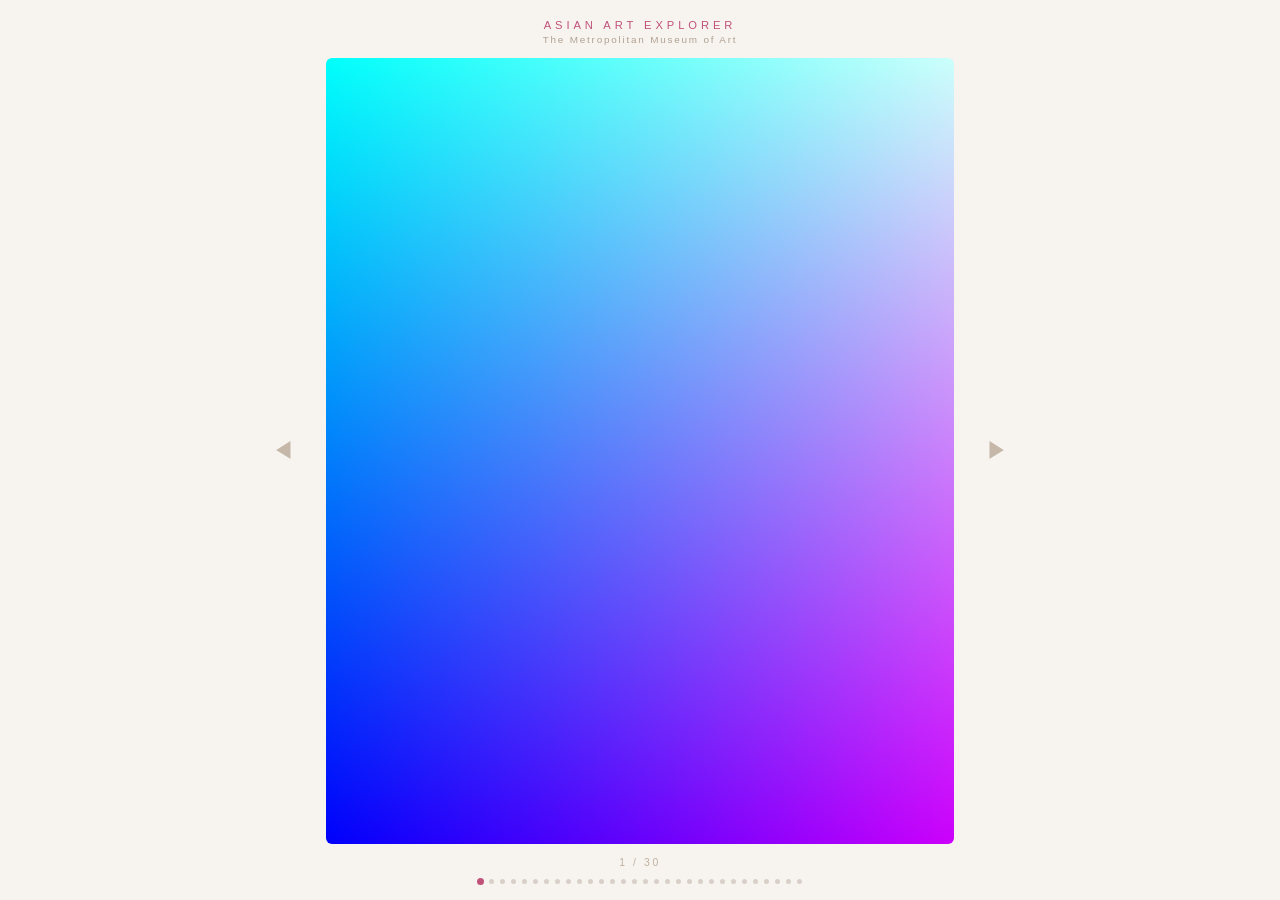
==== index.html @ 0840e2eb "index" ====
<!doctype html>
<html lang="zh-TW">
  <head>
    <meta charset="UTF-8" />
    <meta name="viewport" content="width=device-width, initial-scale=1.0" />
    <title>Asian Art Explorer</title>
    <link rel="stylesheet" href="asian_art_explorer.css" />
  </head>
  <body>

    <header>
      <h1>Asian Art Explorer</h1>
      <p>The Metropolitan Museum of Art</p>
    </header>

    <div class="stage">
      <button class="nav-btn" id="prev" aria-label="prev">◀</button>

      <div class="artwork-wrap" id="artwork-wrap">
        <canvas class="shader-canvas" id="shader-canvas"></canvas>
        <img class="artwork-img" id="artwork-img" alt="" />

        <div class="info-overlay" id="info-overlay">
          <span class="info-badge" id="info-badge"></span>
          <div class="info-title" id="info-title"></div>
          <div class="info-title-en" id="info-title-en"></div>
          <div class="info-meta" id="info-meta"></div>
          <div class="info-desc" id="info-desc"></div>
          <div class="close-hint">click again to close</div>
        </div>
      </div>

      <button class="nav-btn" id="next" aria-label="next">▶</button>
    </div>

    <footer>
      <div class="counter" id="counter"></div>
      <div class="dots" id="dots"></div>
    </footer>

    <script src="asian_art_explorer.js"></script>
  </body>
</html>
---- asian_art_explorer.css ----
* { box-sizing: border-box; margin: 0; padding: 0; }

:root {
  --accent: #8a7a6a;
  --fade: 0.45s;
}

html, body {
  height: 100%;
  overflow: hidden;
}

body {
  background: #f7f4f0;
  color: #2d2520;
  font-family: 'Helvetica Neue', 'Hiragino Sans', Arial, sans-serif;
  display: flex;
  flex-direction: column;
  align-items: center;
  transition: background var(--fade);
}

header {
  text-align: center;
  padding: 1.2rem 1rem 0.8rem;
  flex-shrink: 0;
}
header h1 {
  font-size: 0.7rem;
  font-weight: 400;
  letter-spacing: 0.35em;
  text-transform: uppercase;
  color: var(--accent);
  margin-bottom: 0.2rem;
  transition: color var(--fade);
}
header p {
  font-size: 0.62rem;
  letter-spacing: 0.18em;
  color: #b0a090;
}

.stage {
  flex: 1;
  display: flex;
  align-items: center;
  justify-content: center;
  gap: 1.5rem;
  width: 100%;
  max-width: 700px;
  padding: 0 1rem;
  min-height: 0;
}

.nav-btn {
  background: none;
  border: none;
  cursor: pointer;
  color: #c5b8a8;
  font-size: 1.4rem;
  padding: 0.5rem;
  transition: color 0.2s, transform 0.2s;
  flex-shrink: 0;
  user-select: none;
  line-height: 1;
}
.nav-btn:hover { color: var(--accent); transform: scale(1.2); }

.artwork-wrap {
  position: relative;
  cursor: pointer;
  height: 100%;
  max-height: 100%;
  aspect-ratio: 4 / 5;
}

.artwork-img,
.shader-canvas {
  width: 100%;
  height: 100%;
  border-radius: 6px;
  display: block;
  object-fit: cover;
}

.artwork-img {
  opacity: 0;
  transition: opacity var(--fade);
  background: #e8e0d8;
  position: absolute;
  top: 0; left: 0;
}
.artwork-img.loaded { opacity: 1; }

.shader-canvas {
  display: none;
  position: absolute;
  top: 0; left: 0;
}

/* ── 資訊浮層 ── */
.info-overlay {
  position: absolute;
  inset: 0;
  border-radius: 6px;
  background: rgba(15, 10, 8, 0.84);
  backdrop-filter: blur(4px);
  display: flex;
  flex-direction: column;
  justify-content: flex-end;
  padding: 1.6rem 1.4rem;
  opacity: 0;
  pointer-events: none;
  transition: opacity 0.3s;
  z-index: 10;
}
.info-overlay.visible {
  opacity: 1;
  pointer-events: auto;
}

.info-badge {
  display: inline-block;
  font-size: 0.58rem;
  letter-spacing: 0.2em;
  text-transform: uppercase;
  padding: 2px 10px;
  border-radius: 20px;
  color: white;
  margin-bottom: 0.7rem;
  width: fit-content;
  background: var(--accent);
  transition: background var(--fade);
}
.info-title {
  font-size: 0.95rem;
  font-weight: 500;
  color: #f5f0eb;
  line-height: 1.5;
  margin-bottom: 0.2rem;
}
.info-title-en {
  font-size: 0.68rem;
  color: #a09080;
  font-style: italic;
  margin-bottom: 0.7rem;
}
.info-meta {
  font-size: 0.68rem;
  color: #c0b0a0;
  line-height: 1.8;
}
.info-desc {
  font-size: 0.7rem;
  color: #d0c4b8;
  line-height: 1.7;
  margin-top: 0.6rem;
  border-top: 1px solid rgba(255,255,255,0.1);
  padding-top: 0.6rem;
}
.close-hint {
  font-size: 0.58rem;
  color: #605040;
  margin-top: 0.7rem;
  letter-spacing: 0.1em;
}

/* ── 底部 ── */
footer {
  text-align: center;
  padding: 0.8rem 1rem 1rem;
  flex-shrink: 0;
}
.counter {
  font-size: 0.65rem;
  letter-spacing: 0.25em;
  color: #c0b0a0;
  margin-bottom: 0.7rem;
}
.dots {
  display: flex;
  gap: 6px;
  justify-content: center;
}
.dot {
  width: 5px;
  height: 5px;
  border-radius: 50%;
  background: #d8cfc8;
  transition: background 0.3s, transform 0.3s;
  cursor: pointer;
}
.dot.current {
  background: var(--accent);
  transform: scale(1.4);
  transition: background var(--fade), transform 0.3s;
}

/* ── Conditional styling: accent color by region ── */
body[data-region="China"]         { --accent: #b03a2e; }
body[data-region="Japan"]         { --accent: #c0527a; }
body[data-region="Korea"]         { --accent: #2471a3; }
body[data-region="India"]         { --accent: #b9770e; }
body[data-region="Southeast Asia"]{ --accent: #1e8449; }
body[data-region="Islamic World"] { --accent: #1a6b8a; }
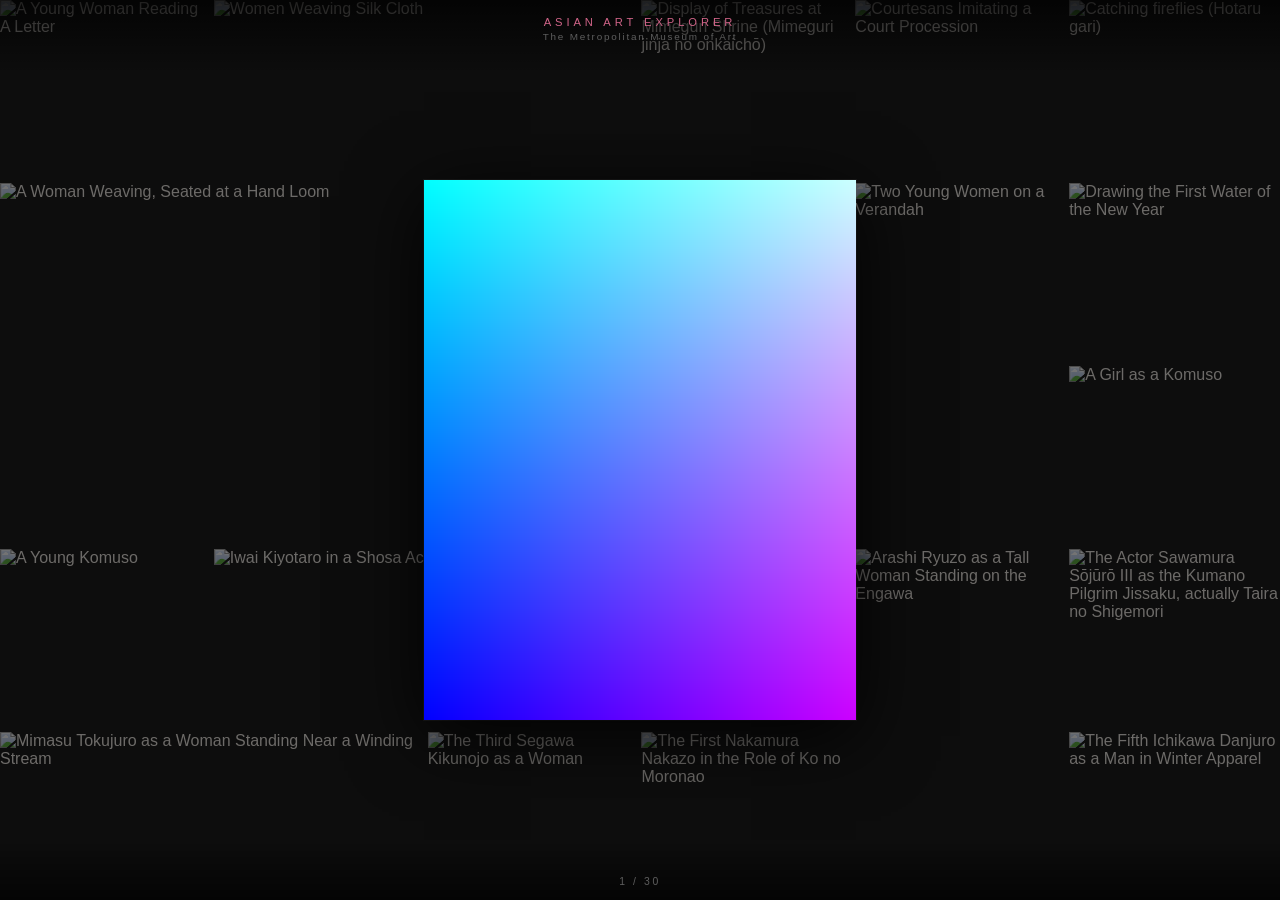
==== commit d2434e47: "change website style" ====
--- a/index.html
+++ b/index.html
@@ -8,14 +8,14 @@
   </head>
   <body>
 
+    <div class="bg-grid" id="bg-grid"></div>
+
     <header>
       <h1>Asian Art Explorer</h1>
       <p>The Metropolitan Museum of Art</p>
     </header>
 
     <div class="stage">
-      <button class="nav-btn" id="prev" aria-label="prev">◀</button>
-
       <div class="artwork-wrap" id="artwork-wrap">
         <canvas class="shader-canvas" id="shader-canvas"></canvas>
         <img class="artwork-img" id="artwork-img" alt="" />
@@ -29,13 +29,10 @@
           <div class="close-hint">click again to close</div>
         </div>
       </div>
-
-      <button class="nav-btn" id="next" aria-label="next">▶</button>
     </div>
 
     <footer>
       <div class="counter" id="counter"></div>
-      <div class="dots" id="dots"></div>
     </footer>
 
     <script src="asian_art_explorer.js"></script>
--- a/asian_art_explorer.css
+++ b/asian_art_explorer.css
@@ -1,30 +1,77 @@
-* { box-sizing: border-box; margin: 0; padding: 0; }
+* {
+  box-sizing: border-box;
+  margin: 0;
+  padding: 0;
+}
 
 :root {
   --accent: #8a7a6a;
   --fade: 0.45s;
 }
 
-html, body {
+html,
+body {
   height: 100%;
   overflow: hidden;
 }
 
 body {
-  background: #f7f4f0;
-  color: #2d2520;
-  font-family: 'Helvetica Neue', 'Hiragino Sans', Arial, sans-serif;
-  display: flex;
-  flex-direction: column;
-  align-items: center;
-  transition: background var(--fade);
+  background: #111;
+  color: #f0ebe5;
+  font-family: "Helvetica Neue", "Hiragino Sans", Arial, sans-serif;
+}
+
+.bg-grid {
+  position: fixed;
+  inset: 0;
+  z-index: 0;
+  display: grid;
+  grid-template-columns: repeat(6, 1fr);
+  grid-auto-rows: 20vh;
+  grid-auto-flow: dense;
+  gap: 3px;
+  background: #0d0d0d;
+  overflow: hidden;
+}
+
+.bg-cell {
+  overflow: hidden;
+  cursor: pointer;
+  position: relative;
+}
+
+.bg-cell img {
+  width: 100%;
+  height: 100%;
+  object-fit: cover;
+  opacity: 0.42;
+  transition:
+    opacity 0.3s,
+    transform 0.4s;
+  display: block;
+}
+
+.bg-cell:hover img {
+  opacity: 0.72;
+  transform: scale(1.04);
 }
 
 header {
+  position: fixed;
+  top: 0;
+  left: 0;
+  right: 0;
+  z-index: 20;
   text-align: center;
-  padding: 1.2rem 1rem 0.8rem;
-  flex-shrink: 0;
-}
+  padding: 1rem 1rem 2rem;
+  background: linear-gradient(
+    to bottom,
+    rgba(0, 0, 0, 0.72) 0%,
+    transparent 100%
+  );
+  pointer-events: none;
+}
+
 header h1 {
   font-size: 0.7rem;
   font-weight: 400;
@@ -34,51 +81,40 @@
   margin-bottom: 0.2rem;
   transition: color var(--fade);
 }
+
 header p {
   font-size: 0.62rem;
   letter-spacing: 0.18em;
-  color: #b0a090;
+  color: rgba(255, 255, 255, 0.35);
 }
 
 .stage {
-  flex: 1;
+  position: fixed;
+  inset: 0;
+  z-index: 10;
   display: flex;
   align-items: center;
   justify-content: center;
-  gap: 1.5rem;
-  width: 100%;
-  max-width: 700px;
-  padding: 0 1rem;
-  min-height: 0;
-}
-
-.nav-btn {
-  background: none;
-  border: none;
-  cursor: pointer;
-  color: #c5b8a8;
-  font-size: 1.4rem;
-  padding: 0.5rem;
-  transition: color 0.2s, transform 0.2s;
-  flex-shrink: 0;
-  user-select: none;
-  line-height: 1;
-}
-.nav-btn:hover { color: var(--accent); transform: scale(1.2); }
+  pointer-events: none;
+}
 
 .artwork-wrap {
+  pointer-events: auto;
   position: relative;
   cursor: pointer;
-  height: 100%;
-  max-height: 100%;
+  height: 60vh;
   aspect-ratio: 4 / 5;
+  border-radius: 0px;
+  box-shadow:
+    0 16px 70px rgba(0, 0, 0, 0.9),
+    0 0 0 1px rgba(255, 255, 255, 0.06);
 }
 
 .artwork-img,
 .shader-canvas {
   width: 100%;
   height: 100%;
-  border-radius: 6px;
+  border-radius: 0px;
   display: block;
   object-fit: cover;
 }
@@ -86,24 +122,27 @@
 .artwork-img {
   opacity: 0;
   transition: opacity var(--fade);
-  background: #e8e0d8;
+  background: #2a2420;
   position: absolute;
-  top: 0; left: 0;
-}
-.artwork-img.loaded { opacity: 1; }
+  top: 0;
+  left: 0;
+}
+.artwork-img.loaded {
+  opacity: 1;
+}
 
 .shader-canvas {
   display: none;
   position: absolute;
-  top: 0; left: 0;
-}
-
-/* ── 資訊浮層 ── */
+  top: 0;
+  left: 0;
+}
+
 .info-overlay {
   position: absolute;
   inset: 0;
-  border-radius: 6px;
-  background: rgba(15, 10, 8, 0.84);
+  border-radius: 0px;
+  background: rgba(10, 6, 4, 0.88);
   backdrop-filter: blur(4px);
   display: flex;
   flex-direction: column;
@@ -155,7 +194,7 @@
   color: #d0c4b8;
   line-height: 1.7;
   margin-top: 0.6rem;
-  border-top: 1px solid rgba(255,255,255,0.1);
+  border-top: 1px solid rgba(255, 255, 255, 0.1);
   padding-top: 0.6rem;
 }
 .close-hint {
@@ -165,41 +204,39 @@
   letter-spacing: 0.1em;
 }
 
-/* ── 底部 ── */
 footer {
+  position: fixed;
+  bottom: 0;
+  left: 0;
+  right: 0;
+  z-index: 20;
   text-align: center;
-  padding: 0.8rem 1rem 1rem;
-  flex-shrink: 0;
-}
+  padding: 2rem 1rem 0.8rem;
+  background: linear-gradient(to top, rgba(0, 0, 0, 0.65) 0%, transparent 100%);
+  pointer-events: none;
+}
+
 .counter {
   font-size: 0.65rem;
   letter-spacing: 0.25em;
-  color: #c0b0a0;
-  margin-bottom: 0.7rem;
-}
-.dots {
-  display: flex;
-  gap: 6px;
-  justify-content: center;
-}
-.dot {
-  width: 5px;
-  height: 5px;
-  border-radius: 50%;
-  background: #d8cfc8;
-  transition: background 0.3s, transform 0.3s;
-  cursor: pointer;
-}
-.dot.current {
-  background: var(--accent);
-  transform: scale(1.4);
-  transition: background var(--fade), transform 0.3s;
-}
-
-/* ── Conditional styling: accent color by region ── */
-body[data-region="China"]         { --accent: #b03a2e; }
-body[data-region="Japan"]         { --accent: #c0527a; }
-body[data-region="Korea"]         { --accent: #2471a3; }
-body[data-region="India"]         { --accent: #b9770e; }
-body[data-region="Southeast Asia"]{ --accent: #1e8449; }
-body[data-region="Islamic World"] { --accent: #1a6b8a; }
+  color: rgba(255, 255, 255, 0.35);
+}
+
+body[data-region="China"] {
+  --accent: #c0453a;
+}
+body[data-region="Japan"] {
+  --accent: #d06488;
+}
+body[data-region="Korea"] {
+  --accent: #4a9fd4;
+}
+body[data-region="India"] {
+  --accent: #d4921a;
+}
+body[data-region="Southeast Asia"] {
+  --accent: #2ea854;
+}
+body[data-region="Islamic World"] {
+  --accent: #2a8faa;
+}
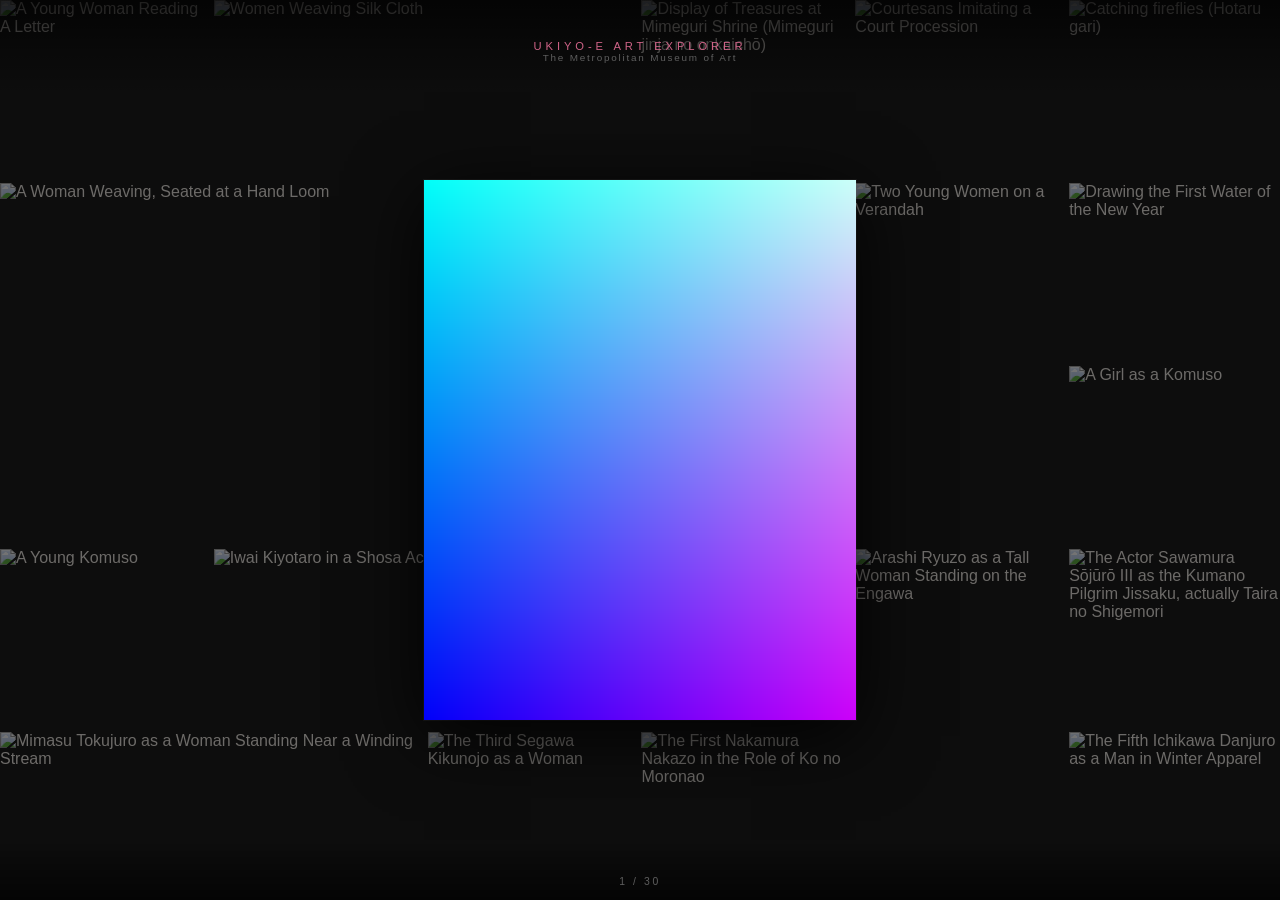
==== commit 288beda9: "change title" ====
--- a/index.html
+++ b/index.html
@@ -3,7 +3,7 @@
   <head>
     <meta charset="UTF-8" />
     <meta name="viewport" content="width=device-width, initial-scale=1.0" />
-    <title>Asian Art Explorer</title>
+    <title>Ukiyo-e Art Explorer</title>
     <link rel="stylesheet" href="asian_art_explorer.css" />
   </head>
   <body>
@@ -11,7 +11,7 @@
     <div class="bg-grid" id="bg-grid"></div>
 
     <header>
-      <h1>Asian Art Explorer</h1>
+      <h1>Ukiyo-e Art Explorer</h1>
       <p>The Metropolitan Museum of Art</p>
     </header>
 
--- a/asian_art_explorer.css
+++ b/asian_art_explorer.css
@@ -78,7 +78,8 @@
   letter-spacing: 0.35em;
   text-transform: uppercase;
   color: var(--accent);
-  margin-bottom: 0.2rem;
+  /* margin-bottom: 0.2rem; */
+  margin-top: 1.5rem;
   transition: color var(--fade);
 }
 
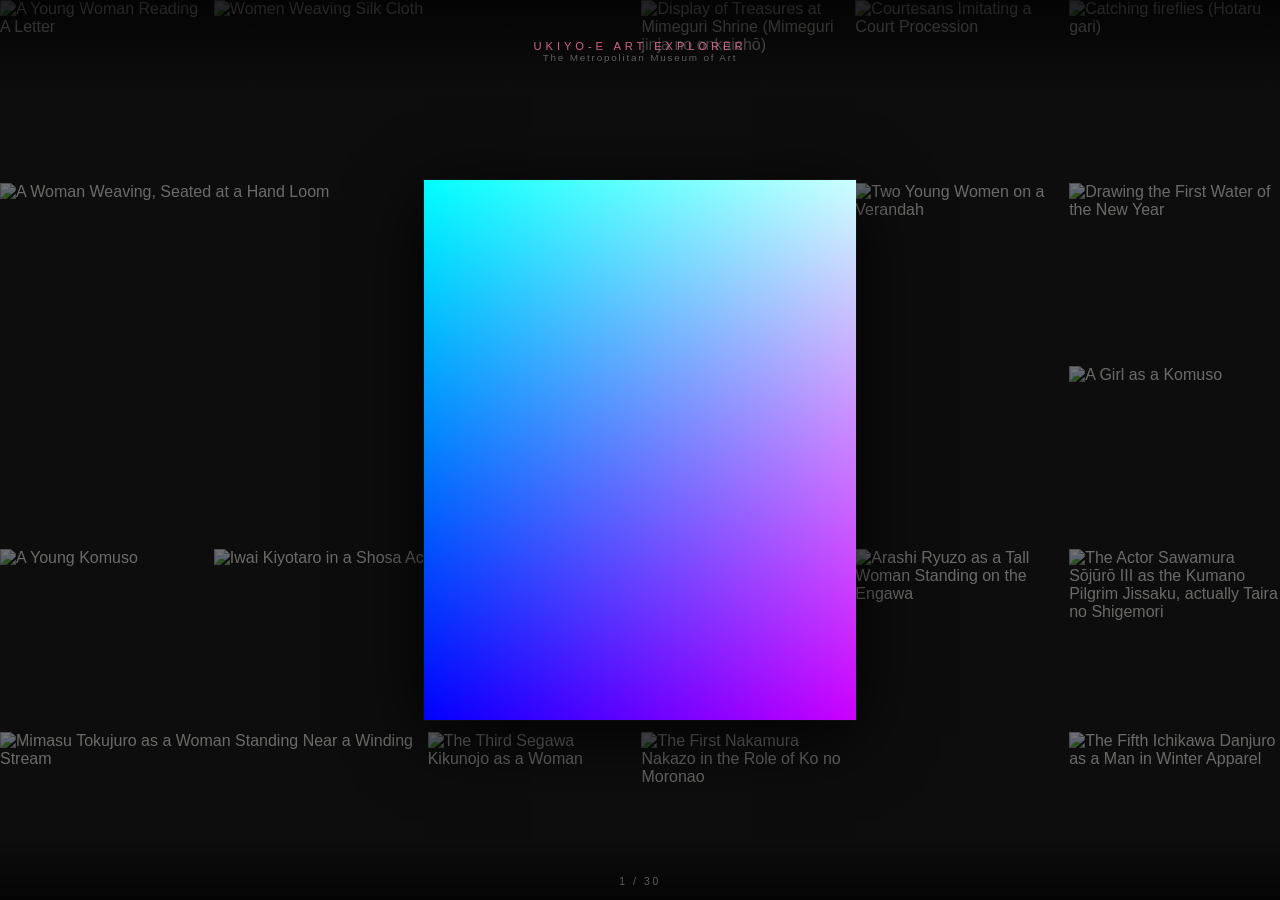
==== commit c3b369c6: "stylish" ====
--- a/index.html
+++ b/index.html
@@ -9,6 +9,7 @@
   <body>
 
     <div class="bg-grid" id="bg-grid"></div>
+    <div class="dots-layer" id="dots-layer"></div>
 
     <header>
       <h1>Ukiyo-e Art Explorer</h1>
--- a/asian_art_explorer.css
+++ b/asian_art_explorer.css
@@ -32,6 +32,28 @@
   gap: 3px;
   background: #0d0d0d;
   overflow: hidden;
+}
+
+.dots-layer {
+  position: fixed;
+  inset: 0;
+  z-index: 1;
+  pointer-events: none;
+  overflow: hidden;
+}
+
+.dot {
+  position: absolute;
+  border-radius: 1px;
+  opacity: 0;
+  animation: dot-float linear infinite;
+}
+
+@keyframes dot-float {
+  0%   { opacity: 0; transform: translateY(0px) rotate(0deg); }
+  10%  { opacity: var(--dot-opacity); }
+  90%  { opacity: var(--dot-opacity); }
+  100% { opacity: 0; transform: translateY(var(--dot-travel)) rotate(var(--dot-rotate)); }
 }
 
 .bg-cell {
